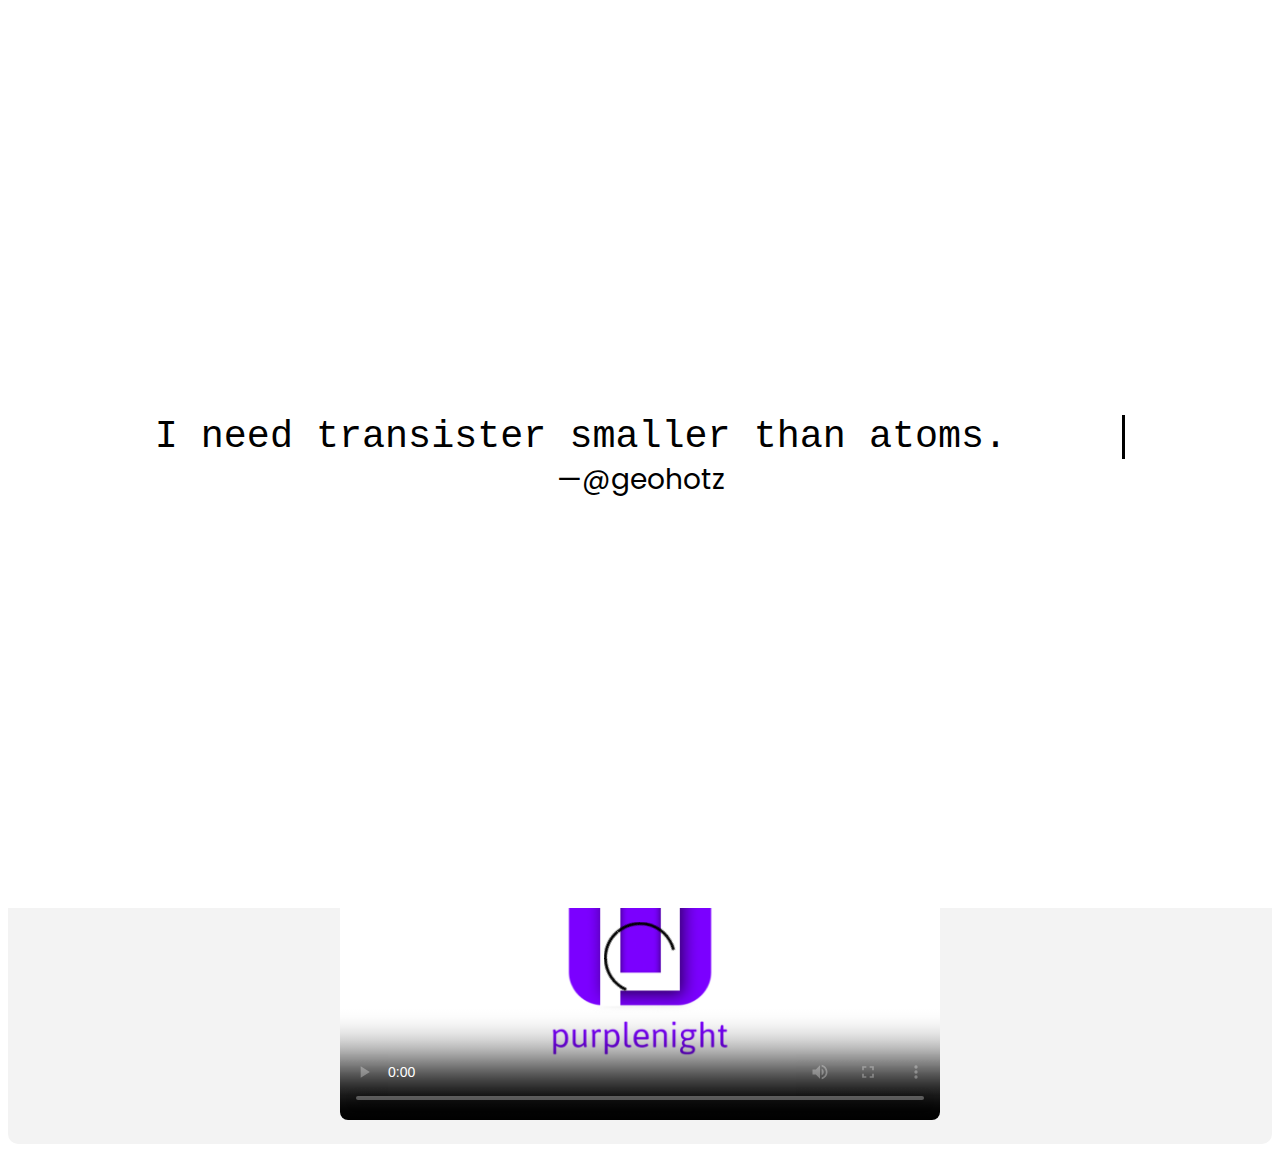
==== index.html @ db2af58c "JKDSFJ" ====
<!DOCTYPE html>
<html lang="en">
  <head>
    <meta charset="UTF-8" />
    <meta name="viewport" content="width=device-width, initial-scale=1.0" />
    <title>Saurav</title>

    <link rel="stylesheet" href="style.css" />
    <link rel="preconnect" href="https://fonts.googleapis.com" />
    <link rel="preconnect" href="https://fonts.gstatic.com" crossorigin />
    <link
      href="https://fonts.googleapis.com/css2?family=Poppins:ital,wght@0,100;0,200;0,300;0,400;0,500;0,600;0,700;0,800;0,900;1,100;1,200;1,300;1,400;1,500;1,600;1,700;1,800;1,900&display=swap"
      rel="stylesheet"
    />
  </head>
  <body>
<div class="wrapper" >
    <div class="typing-demo">
      I need transister smaller than atoms.
    </div>
    <div style="text-align: right; " class="author_name">—@geohotz</div>
  </div>

    <!--  ABOUT Section Starts -->
    <main class="about">
      <div class="about-inner">
        <div class="socials">
          <a href="https://github.com/hyperingenious">
              <svg xmlns="http://www.w3.org/2000/svg" width="24" height="24" fill="#000000" viewBox="0 0 256 256"><path d="M208.31,75.68A59.78,59.78,0,0,0,202.93,28,8,8,0,0,0,196,24a59.75,59.75,0,0,0-48,24H124A59.75,59.75,0,0,0,76,24a8,8,0,0,0-6.93,4,59.78,59.78,0,0,0-5.38,47.68A58.14,58.14,0,0,0,56,104v8a56.06,56.06,0,0,0,48.44,55.47A39.8,39.8,0,0,0,96,192v8H72a24,24,0,0,1-24-24A40,40,0,0,0,8,136a8,8,0,0,0,0,16,24,24,0,0,1,24,24,40,40,0,0,0,40,40H96v16a8,8,0,0,0,16,0V192a24,24,0,0,1,48,0v40a8,8,0,0,0,16,0V192a39.8,39.8,0,0,0-8.44-24.53A56.06,56.06,0,0,0,216,112v-8A58.14,58.14,0,0,0,208.31,75.68ZM200,112a40,40,0,0,1-40,40H112a40,40,0,0,1-40-40v-8a41.74,41.74,0,0,1,6.9-22.48A8,8,0,0,0,80,73.83a43.81,43.81,0,0,1,.79-33.58,43.88,43.88,0,0,1,32.32,20.06A8,8,0,0,0,119.82,64h32.35a8,8,0,0,0,6.74-3.69,43.87,43.87,0,0,1,32.32-20.06A43.81,43.81,0,0,1,192,73.83a8.09,8.09,0,0,0,1,7.65A41.72,41.72,0,0,1,200,104Z"></path></svg>
          </a>
          <a href="https://x.com/sauravmeghwal">
            <svg xmlns="http://www.w3.org/2000/svg" width="24" height="24" fill="#000000" viewBox="0 0 256 256"><path d="M214.75,211.71l-62.6-98.38,61.77-67.95a8,8,0,0,0-11.84-10.76L143.24,99.34,102.75,35.71A8,8,0,0,0,96,32H48a8,8,0,0,0-6.75,12.3l62.6,98.37-61.77,68a8,8,0,1,0,11.84,10.76l58.84-64.72,40.49,63.63A8,8,0,0,0,160,224h48a8,8,0,0,0,6.75-12.29ZM164.39,208,62.57,48h29L193.43,208Z"></path></svg>
          </a>
          <a href="mailto:sauravmeghwal11@gmail.com">
            <svg xmlns="http://www.w3.org/2000/svg" width="24" height="24" fill="#000000" viewBox="0 0 256 256"><path d="M128,24a104,104,0,0,0,0,208c21.51,0,44.1-6.48,60.43-17.33a8,8,0,0,0-8.86-13.33C166,210.38,146.21,216,128,216a88,88,0,1,1,88-88c0,26.45-10.88,32-20,32s-20-5.55-20-32V88a8,8,0,0,0-16,0v4.26a48,48,0,1,0,5.93,65.1c6,12,16.35,18.64,30.07,18.64,22.54,0,36-17.94,36-48A104.11,104.11,0,0,0,128,24Zm0,136a32,32,0,1,1,32-32A32,32,0,0,1,128,160Z"></path></svg>
          </a>
<g fill="#000000" fill-rule="nonzero" stroke="none" stroke-width="1" stroke-linecap="butt" stroke-linejoin="miter" stroke-miterlimit="10" stroke-dasharray="" stroke-dashoffset="0" font-family="none" font-weight="none" font-size="none" text-anchor="none" style="mix-blend-mode: normal"><g transform="translate(256,245.33333) rotate(-180) scale(10.66667,10.66667)"><path d="M12,0c-0.55228,0 -1,0.44772 -1,1c0,0.55228 0.44772,1 1,1c0.55228,0 1,-0.44772 1,-1c0,-0.55228 -0.44772,-1 -1,-1zM4.22266,3.22266c-0.55228,0 -1,0.44772 -1,1c0,0.55228 0.44772,1 1,1c0.55228,0 1,-0.44772 1,-1c0,-0.55228 -0.44772,-1 -1,-1zM19.77734,3.22266c-0.55228,0 -1,0.44772 -1,1c0,0.55228 0.44772,1 1,1c0.55228,0 1,-0.44772 1,-1c0,-0.55228 -0.44772,-1 -1,-1zM12,5c-3.86,0 -7,3.14 -7,7c0,2.785 1.639,5.18845 4,6.31445v2.68555c0,1.103 0.897,2 2,2h2c1.103,0 2,-0.897 2,-2v-2.68555c2.361,-1.126 4,-3.52945 4,-6.31445c0,-3.86 -3.14,-7 -7,-7zM1,11c-0.55228,0 -1,0.44772 -1,1c0,0.55228 0.44772,1 1,1c0.55228,0 1,-0.44772 1,-1c0,-0.55228 -0.44772,-1 -1,-1zM23,11c-0.55228,0 -1,0.44772 -1,1c0,0.55228 0.44772,1 1,1c0.55228,0 1,-0.44772 1,-1c0,-0.55228 -0.44772,-1 -1,-1zM4.22266,18.77734c-0.55228,0 -1,0.44772 -1,1c0,0.55228 0.44772,1 1,1c0.55228,0 1,-0.44772 1,-1c0,-0.55228 -0.44772,-1 -1,-1zM19.77734,18.77734c-0.55228,0 -1,0.44772 -1,1c0,0.55228 0.44772,1 1,1c0.55228,0 1,-0.44772 1,-1c0,-0.55228 -0.44772,-1 -1,-1z"></path></g></g>
</svg>

          </span>
        </div>
        <p>
          Hi Saurav this side, I'm a fullstack
          developer with piled
          <span
            class="link"
            data-color="black"
            data-name="GitHub"
            data-href="https://github.com/hyperingenious"
          ></span>
          of 70+ repositories with web projects,
          <span
            class="link"
            data-color="black"
            data-name="PurpleNight"
            data-href="https://purplenight.hyperingenious.tech"
          ></span>
          is the latest one I'm working with.
        </p>

        <p style="text-decoration: underline; margin-top: 1rem;">
          Normie Stack:  
          <div class="stack" style="margin-top: 0.5rem;">
            <img class="skill" src="./1.png" alt="">
            <img class="skill" src="./2.png" alt="">
            <img class="skill" src="./3.png" alt="">
            <img class="skill" src="./4.png" alt="">
            <img class="skill" src="./5.png" alt="">
            <img class="skill" src="./6.png" alt="">
            <img class="skill" src="./7.png" alt="">
          </div>
        </p>

        <p style="text-decoration: underline;margin-bottom: 0.5rem; margin-top: 1rem;">
          Previous Gigs:
        </p>

        <p class="small-weight">
          <span >
            <span
            class="link"
            data-color="black"
            data-name="StarXMedia,"
            data-href="https://starxmedia.in"
          ></span></span>
          <!-- <br><span class="dim"> Aug 2023—Oct 2023 3 months</span></p> -->
        <!-- <p class="small-weight dim">Frontend dev</p> -->
        <p class="dim">
I worked with startup StarXMedia I was responsible for designing their dashboard with React manageing all the data fetching with Redux, and also was responsible for the refactoring the code which was written hurry and ensure the code which is being written is performant and easy to change in the future

I got to learn alot about collaboration with people, and got learn how we set up a production grade application from ground to scale it further
 
        </p>

        <p class="small-weight" style="margin-top: 1rem;">
         <span>
          <span
            class="link"
            data-color="black"
            data-name="The Alpha Ones,"
            data-href="https://thealphaones.com"
          ></span>
         </span>
         <!-- <br> <span class="dim">Nov 2023—Oct 2024 11 months</span> </p> -->
        <!-- <p class="small-weight dim">FullStack dev, UI/UX</p> -->
<p class="dim">
  Revamped codebase for scalability, worked on designs. Won a hackathorn of Startup India,"<span class="link" data-color="purple" data-name="Eventually" data-href="https://eventually-web.vercel.app/"></span>" — a nostalgic journalising app.
   I worked on the project TAO where I re-wrote the codebase from scratch as we planned to make it more bigger while working on TAO I've collaborate with bunch of designers and backend devs to make it work 
</p> 


        <p class="small-weight" style="margin-top: 1rem;">
         <span>
          <span
            class="link"
            data-color="black"
            data-name="WeConnectSoftware,"
            data-href="https://www.weconnectsoft.com/"
          ></span>
         </span> 
        <br>
        <p class="dim"> Worst Compant I've worked with.
        </p>
<hr style="margin: 1.5rem 0rem;">
      <p style="margin-bottom: 0.5rem;font-size: 1.25rem;">PROJECTS:</p>
      <div class="project-container"> 
        <div class="project-image purplenight"></div>
          <div>
            <p>
            <span
            class="link"
            data-color="black"
            data-name="PurpleNight"
            data-href="https://purplenight.hyperingenious.tech"
          ></span>
        </p>
            <p class="dim">
              A platform for people who wants to read more books, Takes your book PDF converts into small blogs chunks, such that they can be read in 5-10 min of free time
              </p>
          </div>
 
        </div>

    <video controls  poster="purplenight-banner.png" class="h-full w-full rounded-lg" >
      <source
        src="https://viqwjhprxs3j5sad.public.blob.vercel-storage.com/purplenight/bables-QO5hgUF7yiCgPBsXRAgaW8EmBbi70b.mp4"
        type="video/mp4"
      />
    </video>
     </div>


 
   </main>
    <!-- ABOUT Section Ends -->
    <script src="script.js"></script>
  </body>
</html>
---- style.css ----
* {
  margin: 0;
  padding: 0;
  font-family: "Poppins", sans-serif;
}

body {
  background-repeat: no-repeat;
  background-size: cover;
  /* cursor: url("penis.svg"), auto; */
  background-position: center;
}

video {
  margin-top: 1rem;
  height: 100%;
  /* Full height */
  width: 100%;
  /* Full width */
  border-radius: 0.5rem;
  /* Rounded corners (8px by default) */
}


.wrapper {
  z-index: 283328;
  position: fixed;
  display: flex;
  background-color: white;
  justify-content: center;
  align-items: center;
  flex-direction: column;
  width: 100%;
  height: 100vh;
}

.typing-demo {
  width: 42ch;
  animation: typing 2s steps(22), blink .5s step-end infinite alternate;
  white-space: nowrap;
  overflow: hidden;
  border-right: 3px solid;
  font-family: monospace;
  font-size: 0.85rem;
}

.author_name {
  font-size: 0.75rem;
}

@media (min-width: 600px) {
  .author_name {
    font-size: 1.75rem;
  }
  .typing-demo{
    font-size: 2.4rem;
  }
}


@keyframes typing {
  from {
    width: 0
  }
}

@keyframes blink {
  50% {
    border-color: transparent
  }
}


.fast-move {
  /* cursor: url("sperm.svg"), auto; */
}

header {
  margin: 0.5rem;
  padding: 1rem 1rem;
  border-radius: 10px;
  backdrop-filter: (15px);
  background-color: rgba(243, 243, 243);
  display: flex;
  align-items: center;
  justify-content: space-between;
}
.link a {
  text-decoration: none;
}

header p {
  font-size: 1.5rem;
  font-weight: 600;
}

header img {
  border-radius: 1008px;
  width: 50px;
}

.nav>ul {
  font-family: "Poppins", sans-serif;
  display: flex;
  align-items: center;
  gap: 2.5rem;
}

.nav>ul>li {
  cursor: pointer;
  list-style-type: none;
}

button {
  box-shadow: rgb(255, 255, 255) 0px 0px 0px 0px,
    rgba(19, 19, 22, 0.05) 0px 0px 0px 1px, rgba(0, 0, 0, 0.1) 0px 1px 3px 0px,
    rgba(0, 0, 0, 0.1) 0px 1px 2px -1px;

  font-family: "Poppins", sans-serif;
  padding: 9px 16px;
  font-size: 1rem;
  background-color: black;
  border: none;
  color: white;
  border-radius: 880px;
}

.dim {
  color: rgb(89, 89, 89);
}

.small-weight {
  font-weight: 500;
}

.exclamation {
  animation-name: bounce;
  animation-iteration-count: infinite;
  position: relative;
  animation-timing-function: ease-in;
  animation-duration: 0.3s;
  font-size: 1.5rem;
}

@keyframes bounce {

  0%,
  50% {
    bottom: 5px;
  }

  100% {
    bottom: 0px;
  }
}

.home {
  margin: 0.5rem;
  padding: 1.5rem 1rem;
  min-height: 100vh;
  background-color: rgb(243, 243, 243);
  backdrop-filter: blur(15px);
  border-radius: 10px;
  display: flex;
  justify-content: center;
  align-items: center;
}

.inside-home {
  display: flex;
  flex-direction: column;
  margin: 0 auto;
  justify-content: center;
  align-items: center;
}

.inside-home .title {
  margin-bottom: 1rem;
  font-size: 1rem;
  font-weight: 500;
}

.inside-home img {
  border-radius: 100%;
  width: 100px;
}

.inside-home p {
  max-width: 380px;
  margin-top: 1.5rem;
  text-align: center;
  font-size: 1rem;
}

.experience {
  backdrop-filter: blur(15px);
  background-color: rgba(243, 243, 243);
  max-width: 1500px;
  margin: 0.5rem;
  border-radius: 10px;
  display: flex;
  justify-content: center;
  align-items: center;
  gap: 0.5rem;
}

@media (max-width: 1000px) {
  .experience {
    flex-wrap: wrap;
  }
}

.experience .work-box {
  display: flex;
  justify-content: center;
  align-items: center;
  border-radius: 10px;
  width: 100%;
  height: 110px;
}

.work-box img {
  width: 120px;
}

.projects {
  max-width: 1500px;
  padding: 2rem 2rem;
  margin: 0.5rem;
  border-radius: 10px;
  display: flex;
  backdrop-filter: blur(15px);
  background-color: rgba(243, 243, 243);
  justify-content: space-between;
  align-items: center;
  gap: 0.5rem;
}

@media (max-width: 1000px) {
  .projects {
    flex-wrap: wrap;
  }
}

.projects .project {
  padding: 0.5rem;
  display: flex;
  justify-content: space-between;
  align-items: flex-start;
  background-color: pink;
  border-radius: 10px;
  height: 400px;
  width: 100%;
  gap: 0.5rem;
  flex-direction: column;
}

.project .project-title {
  box-shadow: rgb(255, 255, 255) 0px 0px 0px 0px,
    rgba(19, 19, 22, 0.05) 0px 0px 0px 1px, rgba(0, 0, 0, 0.1) 0px 1px 3px 0px,
    rgba(0, 0, 0, 0.1) 0px 1px 2px -1px;
  font-family: "Poppins", sans-serif;
  padding: 13px 34px;
  font-size: 1rem;
  background-color: #f3f3f3;
  border: none;
  backdrop-filter: blur(10px);
  color: black;
  border-radius: 880px;
  font-weight: 500;
}

.project .project-desc {
  box-shadow: rgb(255, 255, 255) 0px 0px 0px 0px,
    rgba(19, 19, 22, 0.05) 0px 0px 0px 1px, rgba(0, 0, 0, 0.1) 0px 1px 3px 0px,
    rgba(0, 0, 0, 0.1) 0px 1px 2px -1px;
  /* box-shadow: #00000024 0px 4px 7px 1px; */
  font-family: "Poppins", sans-serif;
  visibility: hidden;
  padding: 9px 16px;
  font-size: 2.2rem;
  font-weight: 500;
  background-color: #f3f3f3;
  backdrop-filter: blur(10px);
  color: black;
  height: 100%;
  border-radius: 10px;
}

.project-1 {
  background-repeat: no-repeat;
  background-size: cover;
  background-position: center;
  background-image: url("./nvda.jpg");
}

.project-2 {
  background-repeat: no-repeat;
  background-size: cover;
  background-position: center;
  background-image: url("./spacex.jpg");
}

.project-3 {
  background-repeat: no-repeat;
  background-size: cover;
  background-position: center;
  background-image: url("./balorant.jpg");
}

.project-4 {
  background-repeat: no-repeat;
  background-size: cover;
  background-position: center;
  background-image: url("./bldur.jpg");
}

.work-together {
  font-size: 5rem;
  font-weight: 500;
}

.last-collab {
  margin-top: 1rem;
}

@media (max-width: 500px) {
  .work-together {
    font-size: 2.5rem;
  }
}

.about {
  margin: 0.5rem;
  flex-direction: column;
  padding: 1.5rem 1rem;
  min-height: 100vh;
  background-color: rgb(243, 243, 243);
  backdrop-filter: blur(15px);
  border-radius: 10px;
  display: flex;
  justify-content: center;
}

.about-inner {
  margin: 0 auto;
  display: flex;
  flex-direction: column;
}

.about-inner h1 {
  font-size: 2.5rem;
  font-weight: 500;
}

.about-inner {
  max-width: 600px;
}

.about-inner p {
  font-size: 1rem;
}

/* Project */
.project-container {
  max-width: 600px;
  display: flex;
  justify-content: flex-start;
  align-items: flex-start;
  gap: 1rem;
}

.project-image {
  width: 48px;
  min-height: 48px;
  min-width: 48px;
  height: 48px;
  /* background: #000; */
  border-radius: 5px;
}

.purplenight {
  background-image: url("favicon.svg");
  background-position: center;
  background-size: cover;
}

.stack {
  display: flex;
  gap: 0.25rem;
}

.stack .skill {
  box-shadow: rgb(255, 255, 255) 0px 0px 0px 0px,
    rgba(19, 19, 22, 0.05) 0px 0px 0px 1px, rgba(0, 0, 0, 0.1) 0px 1px 3px 0px,
    rgba(0, 0, 0, 0.1) 0px 1px 2px -1px;
  width: 32px;
  height: 32px;
  border-radius: 10px;
}

/* socials */
.socials {
  margin-bottom: 1rem;
  display: flex;
  justify-content: flex-end;
  gap: 1rem;
}

.socials a {
  text-decoration: none;
}
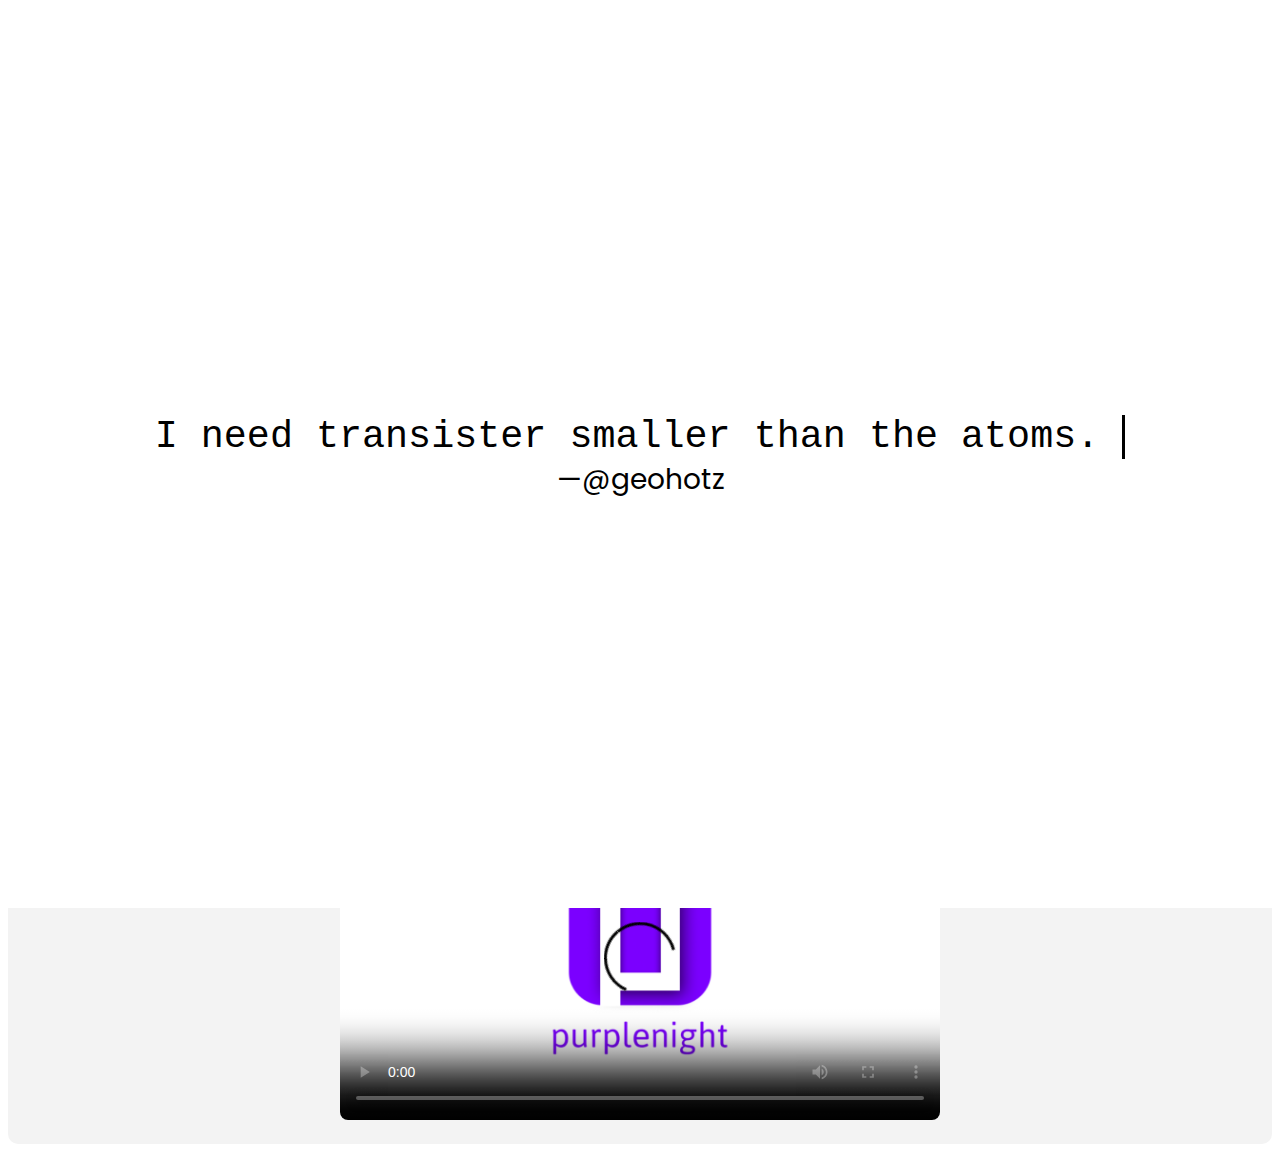
==== commit 497d781d: "klajsdlkf" ====
--- a/index.html
+++ b/index.html
@@ -16,7 +16,7 @@
   <body>
 <div class="wrapper" >
     <div class="typing-demo">
-      I need transister smaller than atoms.
+      I need transister smaller than the atoms.
     </div>
     <div style="text-align: right; " class="author_name">—@geohotz</div>
   </div>
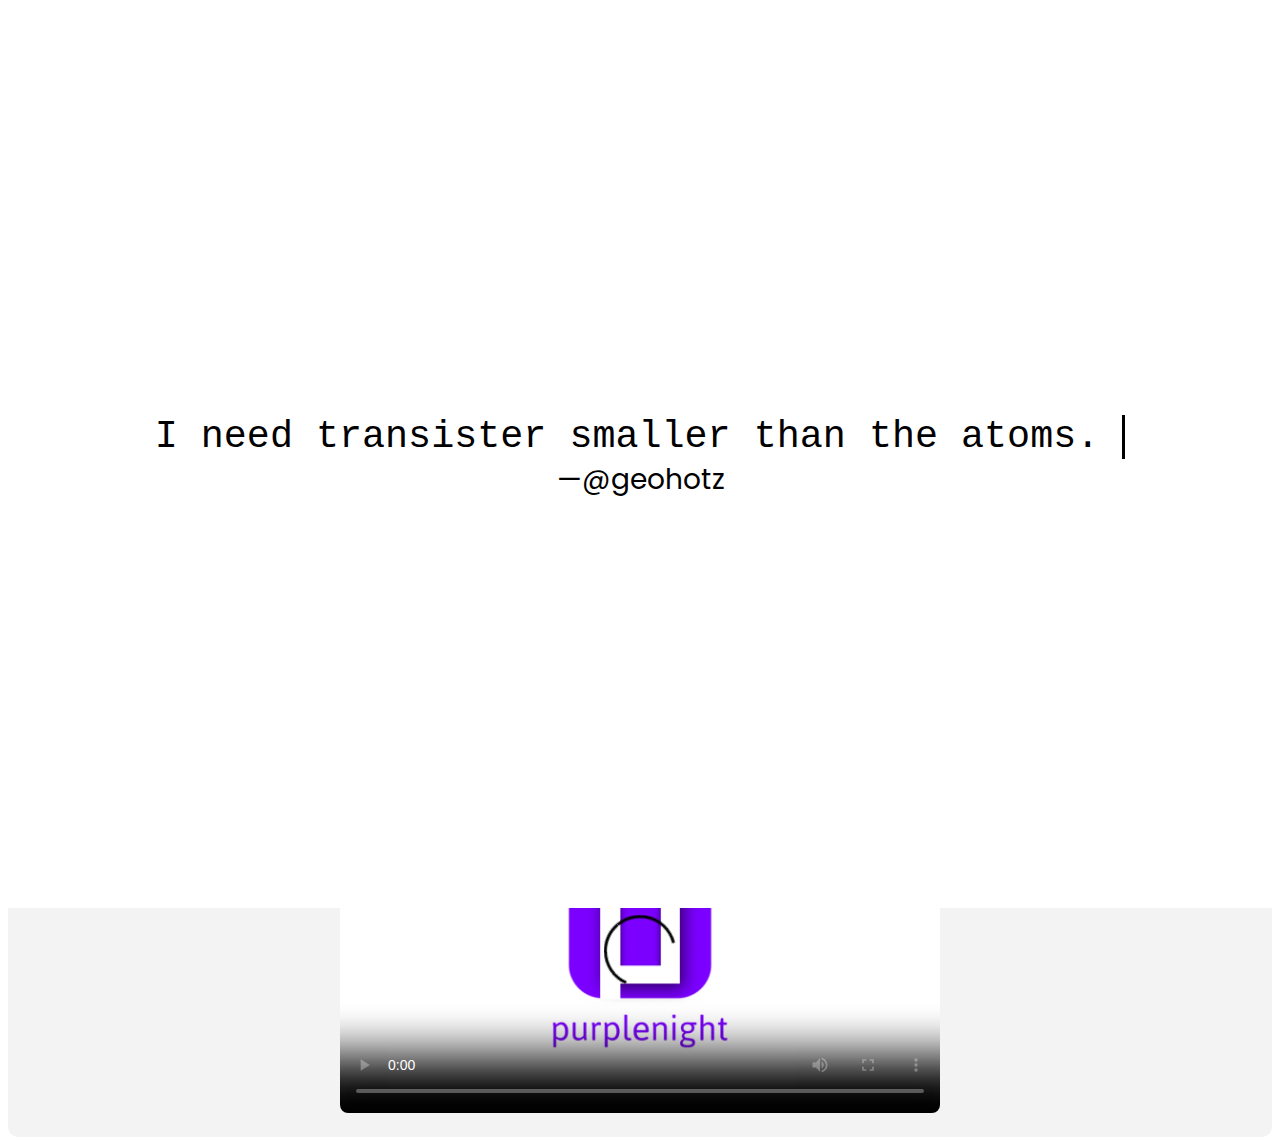
==== commit f8e1a029: "JAIO" ====
--- a/index.html
+++ b/index.html
@@ -1,4 +1,3 @@
-<!DOCTYPE html>
 <html lang="en">
   <head>
     <meta charset="UTF-8" />
@@ -68,6 +67,7 @@
             <img class="skill" src="./5.png" alt="">
             <img class="skill" src="./6.png" alt="">
             <img class="skill" src="./7.png" alt="">
+            <img class="skill" src="./8.png" alt="">
           </div>
         </p>
 
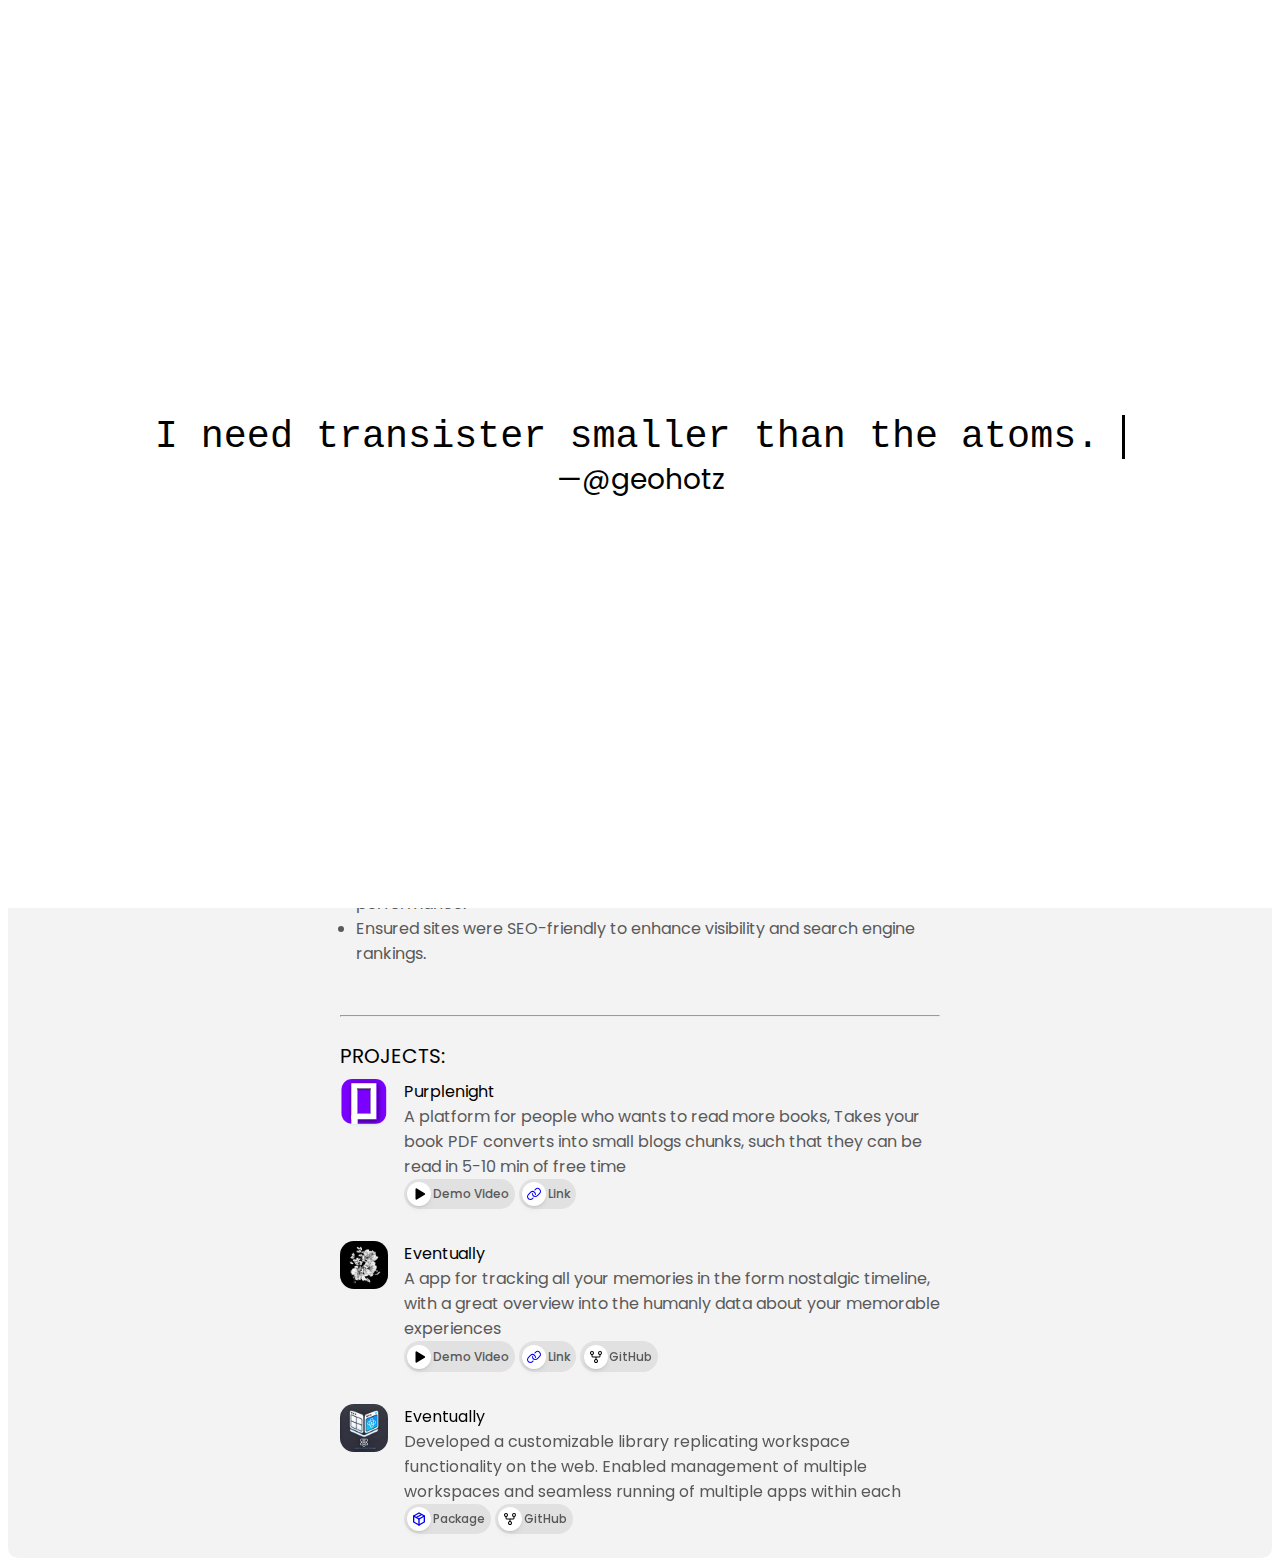
==== commit d1e05153: "UPDATE" ====
--- a/index.html
+++ b/index.html
@@ -1,74 +1,103 @@
-<html lang="en">
-  <head>
-    <meta charset="UTF-8" />
-    <meta name="viewport" content="width=device-width, initial-scale=1.0" />
-    <title>Saurav</title>
-
-    <link rel="stylesheet" href="style.css" />
+<head>
+  <meta charset="UTF-8" />
+  <meta name="viewport" content="width=device-width, initial-scale=1.0" />
+  <title>Saurav</title>
+
+  <link rel="stylesheet" href="style.css" />
     <link rel="preconnect" href="https://fonts.googleapis.com" />
     <link rel="preconnect" href="https://fonts.gstatic.com" crossorigin />
     <link
       href="https://fonts.googleapis.com/css2?family=Poppins:ital,wght@0,100;0,200;0,300;0,400;0,500;0,600;0,700;0,800;0,900;1,100;1,200;1,300;1,400;1,500;1,600;1,700;1,800;1,900&display=swap"
-      rel="stylesheet"
-    />
+      rel="stylesheet" />
   </head>
+
   <body>
-<div class="wrapper" >
-    <div class="typing-demo">
-      I need transister smaller than the atoms.
+    <div class="wrapper">
+      <div class="typing-demo">
+        I need transister smaller than the atoms.
+      </div>
+      <div style="text-align: right; " class="author_name">—@geohotz</div>
     </div>
-    <div style="text-align: right; " class="author_name">—@geohotz</div>
-  </div>
 
     <!--  ABOUT Section Starts -->
     <main class="about">
       <div class="about-inner">
         <div class="socials">
-          <a href="https://github.com/hyperingenious">
-              <svg xmlns="http://www.w3.org/2000/svg" width="24" height="24" fill="#000000" viewBox="0 0 256 256"><path d="M208.31,75.68A59.78,59.78,0,0,0,202.93,28,8,8,0,0,0,196,24a59.75,59.75,0,0,0-48,24H124A59.75,59.75,0,0,0,76,24a8,8,0,0,0-6.93,4,59.78,59.78,0,0,0-5.38,47.68A58.14,58.14,0,0,0,56,104v8a56.06,56.06,0,0,0,48.44,55.47A39.8,39.8,0,0,0,96,192v8H72a24,24,0,0,1-24-24A40,40,0,0,0,8,136a8,8,0,0,0,0,16,24,24,0,0,1,24,24,40,40,0,0,0,40,40H96v16a8,8,0,0,0,16,0V192a24,24,0,0,1,48,0v40a8,8,0,0,0,16,0V192a39.8,39.8,0,0,0-8.44-24.53A56.06,56.06,0,0,0,216,112v-8A58.14,58.14,0,0,0,208.31,75.68ZM200,112a40,40,0,0,1-40,40H112a40,40,0,0,1-40-40v-8a41.74,41.74,0,0,1,6.9-22.48A8,8,0,0,0,80,73.83a43.81,43.81,0,0,1,.79-33.58,43.88,43.88,0,0,1,32.32,20.06A8,8,0,0,0,119.82,64h32.35a8,8,0,0,0,6.74-3.69,43.87,43.87,0,0,1,32.32-20.06A43.81,43.81,0,0,1,192,73.83a8.09,8.09,0,0,0,1,7.65A41.72,41.72,0,0,1,200,104Z"></path></svg>
-          </a>
-          <a href="https://x.com/sauravmeghwal">
-            <svg xmlns="http://www.w3.org/2000/svg" width="24" height="24" fill="#000000" viewBox="0 0 256 256"><path d="M214.75,211.71l-62.6-98.38,61.77-67.95a8,8,0,0,0-11.84-10.76L143.24,99.34,102.75,35.71A8,8,0,0,0,96,32H48a8,8,0,0,0-6.75,12.3l62.6,98.37-61.77,68a8,8,0,1,0,11.84,10.76l58.84-64.72,40.49,63.63A8,8,0,0,0,160,224h48a8,8,0,0,0,6.75-12.29ZM164.39,208,62.57,48h29L193.43,208Z"></path></svg>
-          </a>
-          <a href="mailto:sauravmeghwal11@gmail.com">
-            <svg xmlns="http://www.w3.org/2000/svg" width="24" height="24" fill="#000000" viewBox="0 0 256 256"><path d="M128,24a104,104,0,0,0,0,208c21.51,0,44.1-6.48,60.43-17.33a8,8,0,0,0-8.86-13.33C166,210.38,146.21,216,128,216a88,88,0,1,1,88-88c0,26.45-10.88,32-20,32s-20-5.55-20-32V88a8,8,0,0,0-16,0v4.26a48,48,0,1,0,5.93,65.1c6,12,16.35,18.64,30.07,18.64,22.54,0,36-17.94,36-48A104.11,104.11,0,0,0,128,24Zm0,136a32,32,0,1,1,32-32A32,32,0,0,1,128,160Z"></path></svg>
-          </a>
-<g fill="#000000" fill-rule="nonzero" stroke="none" stroke-width="1" stroke-linecap="butt" stroke-linejoin="miter" stroke-miterlimit="10" stroke-dasharray="" stroke-dashoffset="0" font-family="none" font-weight="none" font-size="none" text-anchor="none" style="mix-blend-mode: normal"><g transform="translate(256,245.33333) rotate(-180) scale(10.66667,10.66667)"><path d="M12,0c-0.55228,0 -1,0.44772 -1,1c0,0.55228 0.44772,1 1,1c0.55228,0 1,-0.44772 1,-1c0,-0.55228 -0.44772,-1 -1,-1zM4.22266,3.22266c-0.55228,0 -1,0.44772 -1,1c0,0.55228 0.44772,1 1,1c0.55228,0 1,-0.44772 1,-1c0,-0.55228 -0.44772,-1 -1,-1zM19.77734,3.22266c-0.55228,0 -1,0.44772 -1,1c0,0.55228 0.44772,1 1,1c0.55228,0 1,-0.44772 1,-1c0,-0.55228 -0.44772,-1 -1,-1zM12,5c-3.86,0 -7,3.14 -7,7c0,2.785 1.639,5.18845 4,6.31445v2.68555c0,1.103 0.897,2 2,2h2c1.103,0 2,-0.897 2,-2v-2.68555c2.361,-1.126 4,-3.52945 4,-6.31445c0,-3.86 -3.14,-7 -7,-7zM1,11c-0.55228,0 -1,0.44772 -1,1c0,0.55228 0.44772,1 1,1c0.55228,0 1,-0.44772 1,-1c0,-0.55228 -0.44772,-1 -1,-1zM23,11c-0.55228,0 -1,0.44772 -1,1c0,0.55228 0.44772,1 1,1c0.55228,0 1,-0.44772 1,-1c0,-0.55228 -0.44772,-1 -1,-1zM4.22266,18.77734c-0.55228,0 -1,0.44772 -1,1c0,0.55228 0.44772,1 1,1c0.55228,0 1,-0.44772 1,-1c0,-0.55228 -0.44772,-1 -1,-1zM19.77734,18.77734c-0.55228,0 -1,0.44772 -1,1c0,0.55228 0.44772,1 1,1c0.55228,0 1,-0.44772 1,-1c0,-0.55228 -0.44772,-1 -1,-1z"></path></g></g>
-</svg>
-
-          </span>
+          <div>
+
+            <a target="_blank"
+              style="text-decoration: none; color: black; display: flex; justify-content: center; align-items: center; gap: 0.25rem;"
+              href="https://storage.rxresu.me/clp9g218wfzr29hunckx4glqf/resumes/Saurav Verma.pdf">
+              CV
+              <svg xmlns="http://www.w3.org/2000/svg" width="24" height="24" fill="#000000" viewBox="0 0 256 256">
+                <path
+                  d="M210.78,39.25l-130.25-23A16,16,0,0,0,62,29.23l-29.75,169a16,16,0,0,0,13,18.53l130.25,23h0a16,16,0,0,0,18.54-13l29.75-169A16,16,0,0,0,210.78,39.25ZM178.26,224h0L48,201,77.75,32,208,55ZM89.34,58.42a8,8,0,0,1,9.27-6.48l83,14.65a8,8,0,0,1-1.39,15.88,8.36,8.36,0,0,1-1.4-.12l-83-14.66A8,8,0,0,1,89.34,58.42ZM83.8,89.94a8,8,0,0,1,9.27-6.49l83,14.66A8,8,0,0,1,174.67,114a7.55,7.55,0,0,1-1.41-.13l-83-14.65A8,8,0,0,1,83.8,89.94Zm-5.55,31.51A8,8,0,0,1,87.52,115L129,122.29a8,8,0,0,1-1.38,15.88,8.27,8.27,0,0,1-1.4-.12l-41.5-7.33A8,8,0,0,1,78.25,121.45Z">
+                </path>
+              </svg>
+            </a>
+
+          </div>
+          <div>
+
+            <a href="https://github.com/hyperingenious">
+              <svg xmlns="http://www.w3.org/2000/svg" width="24" height="24" fill="#000000" viewBox="0 0 256 256">
+                <path
+                  d="M208.31,75.68A59.78,59.78,0,0,0,202.93,28,8,8,0,0,0,196,24a59.75,59.75,0,0,0-48,24H124A59.75,59.75,0,0,0,76,24a8,8,0,0,0-6.93,4,59.78,59.78,0,0,0-5.38,47.68A58.14,58.14,0,0,0,56,104v8a56.06,56.06,0,0,0,48.44,55.47A39.8,39.8,0,0,0,96,192v8H72a24,24,0,0,1-24-24A40,40,0,0,0,8,136a8,8,0,0,0,0,16,24,24,0,0,1,24,24,40,40,0,0,0,40,40H96v16a8,8,0,0,0,16,0V192a24,24,0,0,1,48,0v40a8,8,0,0,0,16,0V192a39.8,39.8,0,0,0-8.44-24.53A56.06,56.06,0,0,0,216,112v-8A58.14,58.14,0,0,0,208.31,75.68ZM200,112a40,40,0,0,1-40,40H112a40,40,0,0,1-40-40v-8a41.74,41.74,0,0,1,6.9-22.48A8,8,0,0,0,80,73.83a43.81,43.81,0,0,1,.79-33.58,43.88,43.88,0,0,1,32.32,20.06A8,8,0,0,0,119.82,64h32.35a8,8,0,0,0,6.74-3.69,43.87,43.87,0,0,1,32.32-20.06A43.81,43.81,0,0,1,192,73.83a8.09,8.09,0,0,0,1,7.65A41.72,41.72,0,0,1,200,104Z">
+                </path>
+              </svg>
+            </a>
+
+            <a href="https://x.com/sauravmeghwal">
+              <svg xmlns="http://www.w3.org/2000/svg" width="24" height="24" fill="#000000" viewBox="0 0 256 256">
+                <path
+                  d="M214.75,211.71l-62.6-98.38,61.77-67.95a8,8,0,0,0-11.84-10.76L143.24,99.34,102.75,35.71A8,8,0,0,0,96,32H48a8,8,0,0,0-6.75,12.3l62.6,98.37-61.77,68a8,8,0,1,0,11.84,10.76l58.84-64.72,40.49,63.63A8,8,0,0,0,160,224h48a8,8,0,0,0,6.75-12.29ZM164.39,208,62.57,48h29L193.43,208Z">
+                </path>
+              </svg>
+            </a>
+            <a href="mailto:sauravmeghwal11@gmail.com">
+              <svg xmlns="http://www.w3.org/2000/svg" width="24" height="24" fill="#000000" viewBox="0 0 256 256">
+                <path
+                  d="M128,24a104,104,0,0,0,0,208c21.51,0,44.1-6.48,60.43-17.33a8,8,0,0,0-8.86-13.33C166,210.38,146.21,216,128,216a88,88,0,1,1,88-88c0,26.45-10.88,32-20,32s-20-5.55-20-32V88a8,8,0,0,0-16,0v4.26a48,48,0,1,0,5.93,65.1c6,12,16.35,18.64,30.07,18.64,22.54,0,36-17.94,36-48A104.11,104.11,0,0,0,128,24Zm0,136a32,32,0,1,1,32-32A32,32,0,0,1,128,160Z">
+                </path>
+              </svg>
+            </a>
+            <g fill="#000000" fill-rule="nonzero" stroke="none" stroke-width="1" stroke-linecap="butt"
+              stroke-linejoin="miter" stroke-miterlimit="10" stroke-dasharray="" stroke-dashoffset="0" font-family="none"
+              font-weight="none" font-size="none" text-anchor="none" style="mix-blend-mode: normal">
+              <g transform="translate(256,245.33333) rotate(-180) scale(10.66667,10.66667)">
+                <path
+                  d="M12,0c-0.55228,0 -1,0.44772 -1,1c0,0.55228 0.44772,1 1,1c0.55228,0 1,-0.44772 1,-1c0,-0.55228 -0.44772,-1 -1,-1zM4.22266,3.22266c-0.55228,0 -1,0.44772 -1,1c0,0.55228 0.44772,1 1,1c0.55228,0 1,-0.44772 1,-1c0,-0.55228 -0.44772,-1 -1,-1zM19.77734,3.22266c-0.55228,0 -1,0.44772 -1,1c0,0.55228 0.44772,1 1,1c0.55228,0 1,-0.44772 1,-1c0,-0.55228 -0.44772,-1 -1,-1zM12,5c-3.86,0 -7,3.14 -7,7c0,2.785 1.639,5.18845 4,6.31445v2.68555c0,1.103 0.897,2 2,2h2c1.103,0 2,-0.897 2,-2v-2.68555c2.361,-1.126 4,-3.52945 4,-6.31445c0,-3.86 -3.14,-7 -7,-7zM1,11c-0.55228,0 -1,0.44772 -1,1c0,0.55228 0.44772,1 1,1c0.55228,0 1,-0.44772 1,-1c0,-0.55228 -0.44772,-1 -1,-1zM23,11c-0.55228,0 -1,0.44772 -1,1c0,0.55228 0.44772,1 1,1c0.55228,0 1,-0.44772 1,-1c0,-0.55228 -0.44772,-1 -1,-1zM4.22266,18.77734c-0.55228,0 -1,0.44772 -1,1c0,0.55228 0.44772,1 1,1c0.55228,0 1,-0.44772 1,-1c0,-0.55228 -0.44772,-1 -1,-1zM19.77734,18.77734c-0.55228,0 -1,0.44772 -1,1c0,0.55228 0.44772,1 1,1c0.55228,0 1,-0.44772 1,-1c0,-0.55228 -0.44772,-1 -1,-1z">
+                </path>
+              </g>
+            </g>
+            </svg>
+
+            </span>
+
+          </div>
         </div>
         <p>
           Hi Saurav this side, I'm a fullstack
           developer with piled
-          <span
-            class="link"
-            data-color="black"
-            data-name="GitHub"
-            data-href="https://github.com/hyperingenious"
-          ></span>
+          <span class="link" data-color="black" data-name="GitHub" data-href="https://github.com/hyperingenious"></span>
           of 70+ repositories with web projects,
-          <span
-            class="link"
-            data-color="black"
-            data-name="PurpleNight"
-            data-href="https://purplenight.hyperingenious.tech"
-          ></span>
+          <span class="link" data-color="black" data-name="PurpleNight"
+            data-href="https://purplenight.hyperingenious.tech"></span>
           is the latest one I'm working with.
         </p>
 
         <p style="text-decoration: underline; margin-top: 1rem;">
-          Normie Stack:  
-          <div class="stack" style="margin-top: 0.5rem;">
-            <img class="skill" src="./1.png" alt="">
-            <img class="skill" src="./2.png" alt="">
-            <img class="skill" src="./3.png" alt="">
-            <img class="skill" src="./4.png" alt="">
-            <img class="skill" src="./5.png" alt="">
-            <img class="skill" src="./6.png" alt="">
-            <img class="skill" src="./7.png" alt="">
-            <img class="skill" src="./8.png" alt="">
-          </div>
+          Normie Stack:
+        <div class="stack" style="margin-top: 0.5rem;">
+          <img class="skill" src="./1.png" alt="">
+          <img class="skill" src="./2.png" alt="">
+          <img class="skill" src="./3.png" alt="">
+          <img class="skill" src="./4.png" alt="">
+          <img class="skill" src="./5.png" alt="">
+          <img class="skill" src="./6.png" alt="">
+          <img class="skill" src="./7.png" alt="">
+          <img class="skill" src="./8.png" alt="">
+        </div>
         </p>
 
         <p style="text-decoration: underline;margin-bottom: 0.5rem; margin-top: 1rem;">
@@ -76,83 +105,203 @@
         </p>
 
         <p class="small-weight">
-          <span >
-            <span
-            class="link"
-            data-color="black"
-            data-name="StarXMedia,"
-            data-href="https://starxmedia.in"
-          ></span></span>
-          <!-- <br><span class="dim"> Aug 2023—Oct 2023 3 months</span></p> -->
-        <!-- <p class="small-weight dim">Frontend dev</p> -->
-        <p class="dim">
-I worked with startup StarXMedia I was responsible for designing their dashboard with React manageing all the data fetching with Redux, and also was responsible for the refactoring the code which was written hurry and ensure the code which is being written is performant and easy to change in the future
-
-I got to learn alot about collaboration with people, and got learn how we set up a production grade application from ground to scale it further
- 
-        </p>
+          <span>
+            <span class="link" data-color="black" data-name="StarXMedia,"
+              data-href="https://starxmedia.in">Starxmedia</span></span>
+          <br><span class="dim"> Aug 2023—Oct 2023 3 months</span>
+        </p>
+        <p class="small-weight dim">Frontend dev</p>
+        <ul class="dim shifted">
+          <li>
+            Designed and developed a React-based dashboard, optimizing data fetching with Redux.
+          </li>
+          <li>
+            Refactored legacy code to improve performance, maintainability, and scalability.
+          </li>
+          <li>
+            Gained experience in team collaboration and scaling production-grade applications
+          </li>
+        </ul>
+
 
         <p class="small-weight" style="margin-top: 1rem;">
-         <span>
-          <span
-            class="link"
-            data-color="black"
-            data-name="The Alpha Ones,"
-            data-href="https://thealphaones.com"
-          ></span>
-         </span>
-         <!-- <br> <span class="dim">Nov 2023—Oct 2024 11 months</span> </p> -->
-        <!-- <p class="small-weight dim">FullStack dev, UI/UX</p> -->
-<p class="dim">
-  Revamped codebase for scalability, worked on designs. Won a hackathorn of Startup India,"<span class="link" data-color="purple" data-name="Eventually" data-href="https://eventually-web.vercel.app/"></span>" — a nostalgic journalising app.
-   I worked on the project TAO where I re-wrote the codebase from scratch as we planned to make it more bigger while working on TAO I've collaborate with bunch of designers and backend devs to make it work 
-</p> 
+          <span>
+            <span class="link" data-color="black" data-name="The Alpha Ones," data-href="https://thealphaones.com">The
+              AlphaOnes</span>
+          </span>
+          <br> <span class="dim">Nov 2023—Oct 2024 11 months</span>
+        </p>
+        <p class="small-weight dim">FullStack dev, UI/UX</p>
+        <ul class="dim shifted">
+          <li>
+            Revamped codebase to double system capacity, supporting 2x more users.
+          </li>
+          <li>
+            Designed user interfaces that improved user experience by 25%.
+          </li>
+          <li>
+            Won Startup India Hackathon 2023 for innovative nostalgic journaling app.
+          </li>
+          <li>
+            Project TAO: Rewrote codebase from scratch to enhance functionality and scalability.
+          </li>
+          <li>
+            Collaborated with 5+ designers and developers to integrate seamless UI/UX and robust backend features.
+          </li>
+        </ul>
 
 
         <p class="small-weight" style="margin-top: 1rem;">
-         <span>
-          <span
-            class="link"
-            data-color="black"
-            data-name="WeConnectSoftware,"
-            data-href="https://www.weconnectsoft.com/"
-          ></span>
-         </span> 
-        <br>
-        <p class="dim"> Worst Compant I've worked with.
-        </p>
-<hr style="margin: 1.5rem 0rem;">
-      <p style="margin-bottom: 0.5rem;font-size: 1.25rem;">PROJECTS:</p>
-      <div class="project-container"> 
-        <div class="project-image purplenight"></div>
+          <span>
+            <span class="link" data-color="black" data-name="WeConnectSoftware,"
+              data-href="https://www.weconnectsoft.com/">WeConnectSoftware</span>
+            <br> <span class="dim">Nov 2023—Oct 2024 11 months</span>
+            <p class="small-weight dim">FullStack dev, UI/UX</p>
+
+            <ul class="dim shifted">
+              <li>Developed and optimized multiple web pages daily for improved SEO performance.</li>
+              <li>Ensured sites were SEO-friendly to enhance visibility and search engine rankings.</li>
+            </ul>
+          </span>
+          <br>
+          <hr style="margin: 1.5rem 0rem;">
+        <p style="margin-bottom: 0.5rem;font-size: 1.25rem;">PROJECTS:</p>
+        <div class="project-container">
+          <div class="sub-project-container">
+            <div class="project-image purplenight"></div>
+            <div>
+              <p>
+                <span class="link" data-color="black" data-name="PurpleNight"
+                  data-href="https://purplenight.hyperingenious.tech">Purplenight</span>
+              </p>
+              <p class="dim">
+                A platform for people who wants to read more books, Takes your book PDF converts into small blogs chunks,
+                such that they can be read in 5-10 min of free time
+              </p>
+              <div class="badges">
+                <a class="badge"
+                  href="https://viqwjhprxs3j5sad.public.blob.vercel-storage.com/purplenight/bables-QO5hgUF7yiCgPBsXRAgaW8EmBbi70b.mp4">
+                  <div class="badge-icon">
+                    <svg xmlns="http://www.w3.org/2000/svg" width="14" height="14" fill="#000000" viewBox="0 0 256 256">
+                      <path
+                        d="M240,128a15.74,15.74,0,0,1-7.6,13.51L88.32,229.65a16,16,0,0,1-16.2.3A15.86,15.86,0,0,1,64,216.13V39.87a15.86,15.86,0,0,1,8.12-13.82,16,16,0,0,1,16.2.3L232.4,114.49A15.74,15.74,0,0,1,240,128Z">
+                      </path>
+                    </svg>
+                  </div>
+                  <div class="badge-name">Demo Video</div>
+                </a>
+                <a class="badge" href="https://dub.sh/pnight">
+                  <div class="badge-icon">
+                    <svg xmlns="http://www.w3.org/2000/svg" width="16" height="16" fill="blue" viewBox="0 0 256 256">
+                      <path
+                        d="M240,88.23a54.43,54.43,0,0,1-16,37L189.25,160a54.27,54.27,0,0,1-38.63,16h-.05A54.63,54.63,0,0,1,96,119.84a8,8,0,0,1,16,.45A38.62,38.62,0,0,0,150.58,160h0a38.39,38.39,0,0,0,27.31-11.31l34.75-34.75a38.63,38.63,0,0,0-54.63-54.63l-11,11A8,8,0,0,1,135.7,59l11-11A54.65,54.65,0,0,1,224,48,54.86,54.86,0,0,1,240,88.23ZM109,185.66l-11,11A38.41,38.41,0,0,1,70.6,208h0a38.63,38.63,0,0,1-27.29-65.94L78,107.31A38.63,38.63,0,0,1,144,135.71a8,8,0,0,0,16,.45A54.86,54.86,0,0,0,144,96a54.65,54.65,0,0,0-77.27,0L32,130.75A54.62,54.62,0,0,0,70.56,224h0a54.28,54.28,0,0,0,38.64-16l11-11A8,8,0,0,0,109,185.66Z">
+                      </path>
+                    </svg>
+
+                  </div>
+                  <div class="badge-name">Link</div>
+              </a>
+            </div>
+          </div>
+        </div>
+
+        <div class="sub-project-container">
+          <div class="project-image eventually"></div>
           <div>
             <p>
-            <span
-            class="link"
-            data-color="black"
-            data-name="PurpleNight"
-            data-href="https://purplenight.hyperingenious.tech"
-          ></span>
-        </p>
+              <span class="link" data-color="black" data-name="PurpleNight"
+                data-href="https://purplenight.hyperingenious.tech">Eventually</span>
+            </p>
             <p class="dim">
-              A platform for people who wants to read more books, Takes your book PDF converts into small blogs chunks, such that they can be read in 5-10 min of free time
-              </p>
-          </div>
- 
-        </div>
-
-    <video controls  poster="purplenight-banner.png" class="h-full w-full rounded-lg" >
-      <source
-        src="https://viqwjhprxs3j5sad.public.blob.vercel-storage.com/purplenight/bables-QO5hgUF7yiCgPBsXRAgaW8EmBbi70b.mp4"
-        type="video/mp4"
-      />
-    </video>
-     </div>
-
-
- 
-   </main>
-    <!-- ABOUT Section Ends -->
-    <script src="script.js"></script>
-  </body>
+              A app for tracking all your memories in the form nostalgic timeline, with a great overview into the
+              humanly data about your memorable experiences
+            </p>
+            <div class="badges">
+              <a class="badge" href="https://eventually-web.vercel.app/video.html">
+                <div class="badge-icon">
+                  <svg xmlns="http://www.w3.org/2000/svg" width="14" height="14" fill="#000000" viewBox="0 0 256 256">
+                    <path
+                      d="M240,128a15.74,15.74,0,0,1-7.6,13.51L88.32,229.65a16,16,0,0,1-16.2.3A15.86,15.86,0,0,1,64,216.13V39.87a15.86,15.86,0,0,1,8.12-13.82,16,16,0,0,1,16.2.3L232.4,114.49A15.74,15.74,0,0,1,240,128Z">
+                    </path>
+                  </svg>
+                </div>
+                <div class="badge-name">Demo Video</div>
+              </a>
+              <a class="badge" href="https://eventually-web.vercel.com">
+                <div class="badge-icon">
+                  <svg xmlns="http://www.w3.org/2000/svg" width="16" height="16" fill="blue" viewBox="0 0 256 256">
+                    <path
+                      d="M240,88.23a54.43,54.43,0,0,1-16,37L189.25,160a54.27,54.27,0,0,1-38.63,16h-.05A54.63,54.63,0,0,1,96,119.84a8,8,0,0,1,16,.45A38.62,38.62,0,0,0,150.58,160h0a38.39,38.39,0,0,0,27.31-11.31l34.75-34.75a38.63,38.63,0,0,0-54.63-54.63l-11,11A8,8,0,0,1,135.7,59l11-11A54.65,54.65,0,0,1,224,48,54.86,54.86,0,0,1,240,88.23ZM109,185.66l-11,11A38.41,38.41,0,0,1,70.6,208h0a38.63,38.63,0,0,1-27.29-65.94L78,107.31A38.63,38.63,0,0,1,144,135.71a8,8,0,0,0,16,.45A54.86,54.86,0,0,0,144,96a54.65,54.65,0,0,0-77.27,0L32,130.75A54.62,54.62,0,0,0,70.56,224h0a54.28,54.28,0,0,0,38.64-16l11-11A8,8,0,0,0,109,185.66Z">
+                    </path>
+                  </svg>
+                </div>
+                <div class="badge-name">Link</div>
+              </a>
+              <a class="badge" href="https://github.com/TheAlphaOnes/EventuallyApp">
+                <div class="badge-icon">
+                  <svg xmlns="http://www.w3.org/2000/svg" width="16" height="16" fill="#000000" viewBox="0 0 256 256">
+                    <path
+                      d="M224,64a32,32,0,1,0-40,31v17a8,8,0,0,1-8,8H80a8,8,0,0,1-8-8V95a32,32,0,1,0-16,0v17a24,24,0,0,0,24,24h40v25a32,32,0,1,0,16,0V136h40a24,24,0,0,0,24-24V95A32.06,32.06,0,0,0,224,64ZM48,64A16,16,0,1,1,64,80,16,16,0,0,1,48,64Zm96,128a16,16,0,1,1-16-16A16,16,0,0,1,144,192ZM192,80a16,16,0,1,1,16-16A16,16,0,0,1,192,80Z">
+                    </path>
+                  </svg>
+                </div>
+                <div class="badge-name">GitHub</div>
+              </a>
+            </div>
+          </div>
+        </div>
+
+
+        <div class="sub-project-container">
+          <div class="project-image windup"></div>
+          <div>
+            <p>
+              <span class="link" data-color="black" data-name="PurpleNight"
+                data-href="https://purplenight.hyperingenious.tech">Eventually</span>
+            </p>
+            <p class="dim">
+              Developed a customizable library replicating workspace functionality on the web.
+              Enabled management of multiple workspaces and seamless running of multiple apps within each
+            </p>
+            <div class="badges">
+              <a class="badge" href="https://npmjs.org/react-workspace-simulator">
+                <div class="badge-icon">
+                  <svg xmlns="http://www.w3.org/2000/svg" width="16" height="16" viewBox="0 0 24 24" fill="none"
+                    stroke="currentColor" stroke-width="2" stroke-linecap="round" stroke-linejoin="round"
+                    class="icon icon-tabler icons-tabler-outline icon-tabler-package">
+                    <path stroke="none" d="M0 0h24v24H0z" fill="none" />
+                    <path d="M12 3l8 4.5l0 9l-8 4.5l-8 -4.5l0 -9l8 -4.5" />
+                    <path d="M12 12l8 -4.5" />
+                    <path d="M12 12l0 9" />
+                    <path d="M12 12l-8 -4.5" />
+                    <path d="M16 5.25l-8 4.5" />
+                  </svg>
+                </div>
+                <div class="badge-name">Package</div>
+              </a>
+              <a class="badge" href="https://github.com/hyperingenious/windup">
+                <div class="badge-icon">
+                  <svg xmlns="http://www.w3.org/2000/svg" width="16" height="16" fill="#000000" viewBox="0 0 256 256">
+                    <path
+                      d="M224,64a32,32,0,1,0-40,31v17a8,8,0,0,1-8,8H80a8,8,0,0,1-8-8V95a32,32,0,1,0-16,0v17a24,24,0,0,0,24,24h40v25a32,32,0,1,0,16,0V136h40a24,24,0,0,0,24-24V95A32.06,32.06,0,0,0,224,64ZM48,64A16,16,0,1,1,64,80,16,16,0,0,1,48,64Zm96,128a16,16,0,1,1-16-16A16,16,0,0,1,144,192ZM192,80a16,16,0,1,1,16-16A16,16,0,0,1,192,80Z">
+                    </path>
+                  </svg>
+                </div>
+                <div class="badge-name">GitHub</div>
+              </a>
+            </div>
+          </div>
+        </div>
+
+
+      </div>
+    </div>
+
+
+
+  </main>
+  <!-- ABOUT Section Ends -->
+  <script src="script.js"></script>
+</body>
+
 </html>--- a/style.css
+++ b/style.css
@@ -21,6 +21,41 @@
   /* Rounded corners (8px by default) */
 }
 
+.badge {
+  padding: 0.2rem;
+  text-decoration: none;
+  background-color: rgb(225, 225, 225);
+  border-radius: 100px;
+  display: flex;
+  align-items: center;
+  gap: 0.1rem;
+  width: fit-content;
+  /* box-shadow: 0 1px 1px rgba(0, 0, 0, .05), 0 4px 6px rgba(34, 42, 53, .04), 0 24px 68px rgba(47, 48, 55, .05), 0 2px 3px rgba(0, 0, 0, .04); */
+}
+
+.badges {
+  display: flex;
+  gap: 0.25rem;
+}
+
+.badge-icon {
+  width: 24px;
+  display: flex;
+  justify-content: center;
+  align-items: center;
+  height: 24px;
+  background-color: white;
+  box-shadow: 0 1px 1px rgba(0, 0, 0, .05), 0 4px 6px rgba(34, 42, 53, .04), 0 24px 68px rgba(47, 48, 55, .05), 0 2px 3px rgba(0, 0, 0, .04);
+
+  border-radius: 100px;
+}
+
+.badge-name {
+  font-weight: 500;
+  font-size: 0.75rem;
+  color: rgb(89, 89, 89);
+  padding-right: 0.2rem;
+}
 
 .wrapper {
   z-index: 283328;
@@ -52,9 +87,14 @@
   .author_name {
     font-size: 1.75rem;
   }
-  .typing-demo{
+
+  .typing-demo {
     font-size: 2.4rem;
   }
+}
+
+.shifted {
+  margin-left: 1rem;
 }
 
 
@@ -85,6 +125,7 @@
   align-items: center;
   justify-content: space-between;
 }
+
 .link a {
   text-decoration: none;
 }
@@ -364,9 +405,15 @@
 /* Project */
 .project-container {
   max-width: 600px;
+  flex-direction: column;
   display: flex;
   justify-content: flex-start;
   align-items: flex-start;
+  gap: 2rem;
+}
+
+.sub-project-container {
+  display: flex;
   gap: 1rem;
 }
 
@@ -385,6 +432,21 @@
   background-size: cover;
 }
 
+.eventually {
+  background-image: url("eventually.png");
+  background-position: center;
+  background-size: cover;
+  border-radius: 14px;
+}
+
+.windup {
+  background-image: url("windowmanager.webp");
+  background-position: center;
+  background-size: cover;
+  border-radius: 14px;
+}
+
+
 .stack {
   display: flex;
   gap: 0.25rem;
@@ -403,7 +465,7 @@
 .socials {
   margin-bottom: 1rem;
   display: flex;
-  justify-content: flex-end;
+  justify-content: space-between;
   gap: 1rem;
 }
 
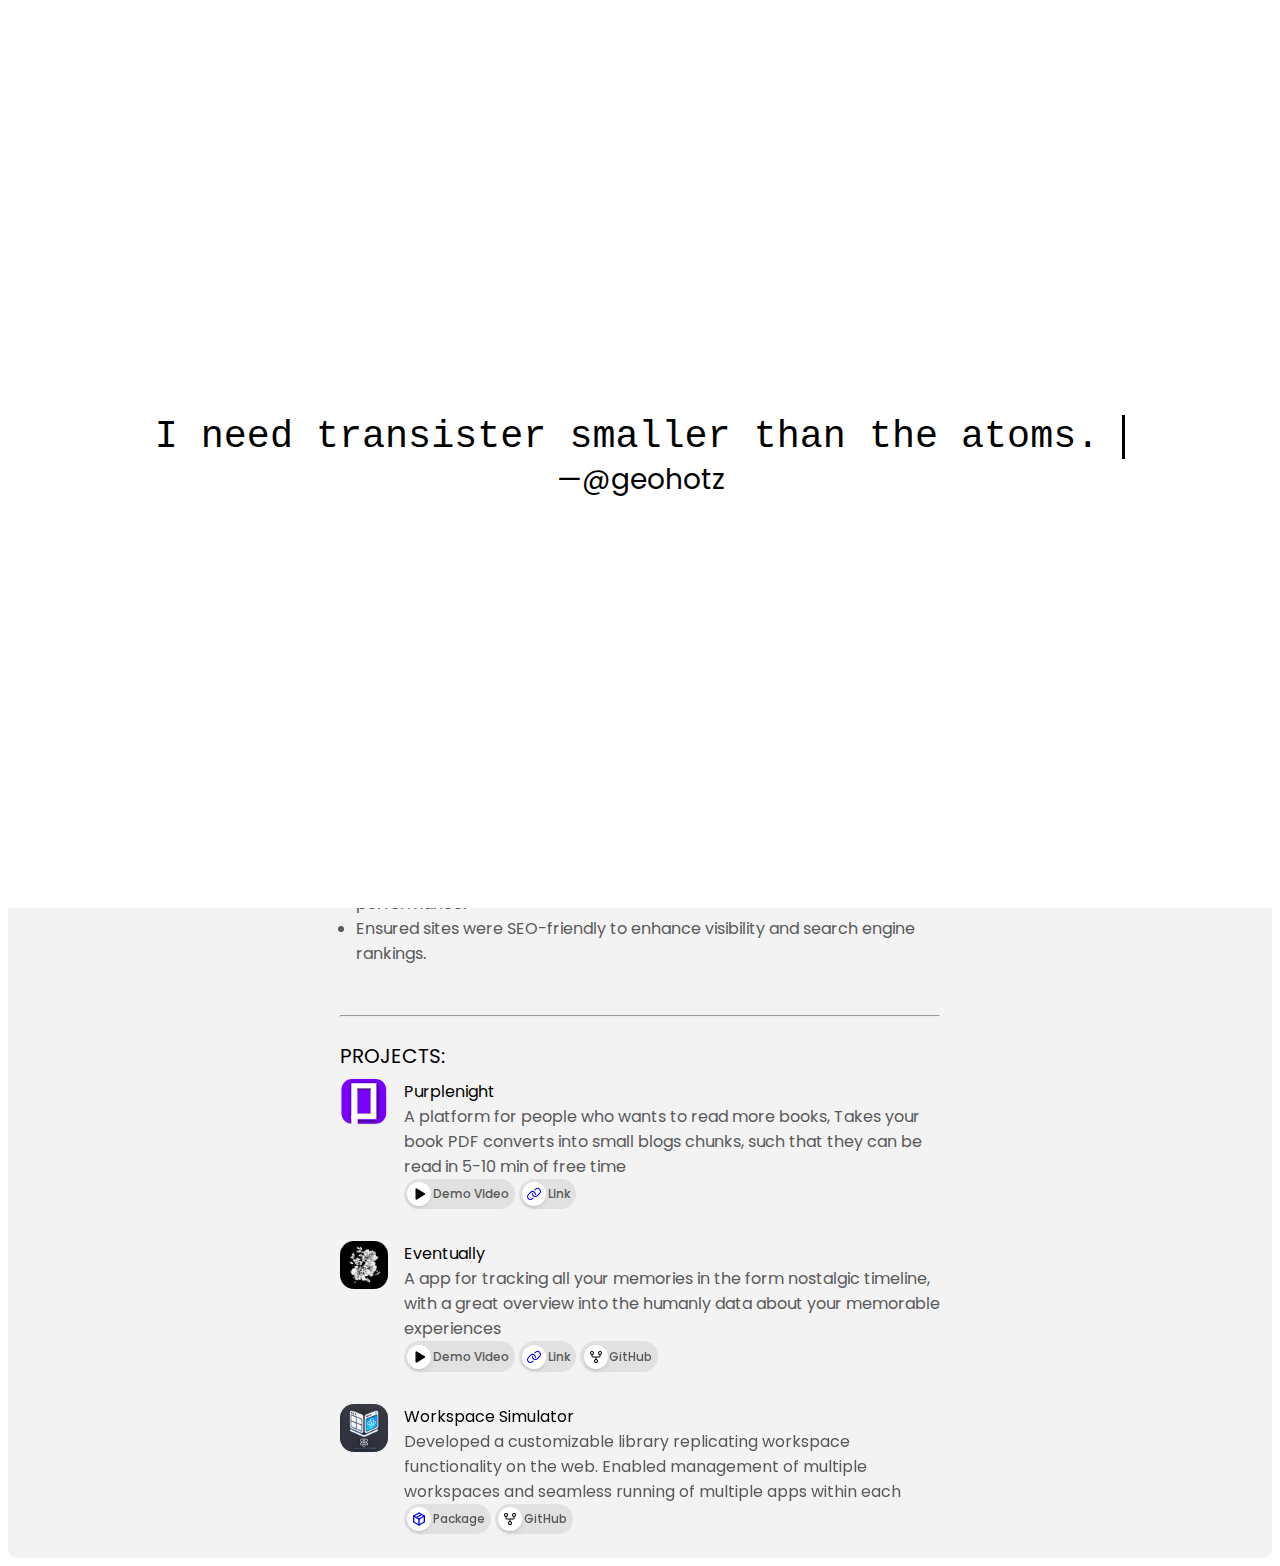
==== commit 7ebed768: "Change: name changed" ====
--- a/index.html
+++ b/index.html
@@ -108,7 +108,7 @@
           <span>
             <span class="link" data-color="black" data-name="StarXMedia,"
               data-href="https://starxmedia.in">Starxmedia</span></span>
-          <br><span class="dim"> Aug 2023—Oct 2023 3 months</span>
+          <br><span class="dim"> Aug 2023—Oct 2023 03 months</span>
         </p>
         <p class="small-weight dim">Frontend dev</p>
         <ul class="dim shifted">
@@ -155,7 +155,7 @@
           <span>
             <span class="link" data-color="black" data-name="WeConnectSoftware,"
               data-href="https://www.weconnectsoft.com/">WeConnectSoftware</span>
-            <br> <span class="dim">Nov 2023—Oct 2024 11 months</span>
+            <br> <span class="dim">Feb 2024—may 2024 04 months</span>
             <p class="small-weight dim">FullStack dev, UI/UX</p>
 
             <ul class="dim shifted">
@@ -257,7 +257,7 @@
           <div>
             <p>
               <span class="link" data-color="black" data-name="PurpleNight"
-                data-href="https://purplenight.hyperingenious.tech">Eventually</span>
+                data-href="https://purplenight.hyperingenious.tech">Workspace Simulator</span>
             </p>
             <p class="dim">
               Developed a customizable library replicating workspace functionality on the web.
